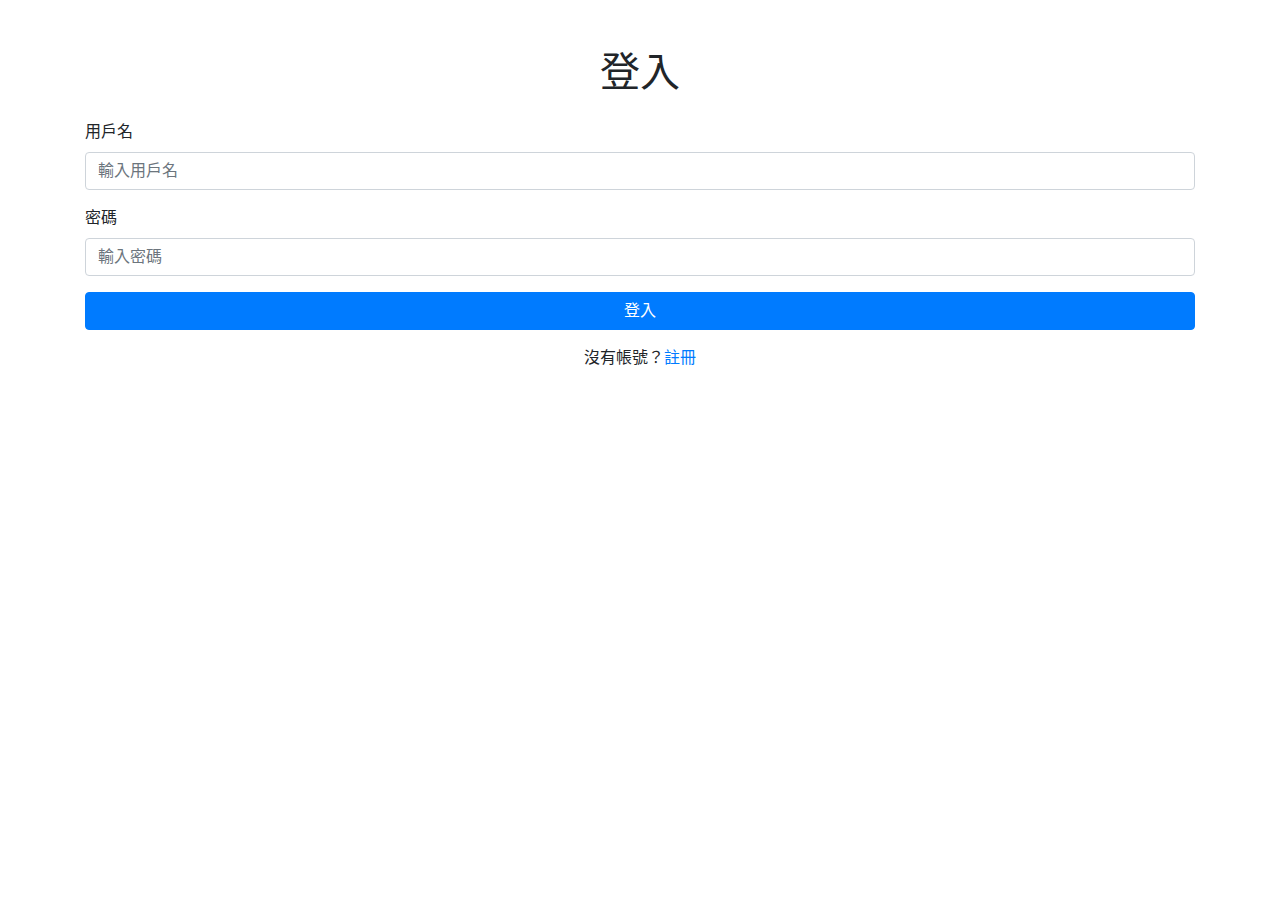
==== templates/login.html @ 7b05ea1f "memo2.0 update" ====
<!DOCTYPE html>
<html lang="zh-TW">
<head>
    <meta charset="UTF-8">
    <title>登入</title>
    <!-- 引入Bootstrap CSS -->
    <link rel="stylesheet" href="https://stackpath.bootstrapcdn.com/bootstrap/4.5.2/css/bootstrap.min.css">
    <link rel="stylesheet" href="/static/styles.css">
</head>
<body>
    <div class="container mt-5">
        <h1 class="text-center">登入</h1>
        <form id="login-form" class="mt-4">
            <div class="form-group">
                <label for="username">用戶名</label>
                <input type="text" class="form-control" id="username" placeholder="輸入用戶名" required>
            </div>
            <div class="form-group">
                <label for="password">密碼</label>
                <input type="password" class="form-control" id="password" placeholder="輸入密碼" required>
            </div>
            <button type="submit" class="btn btn-primary btn-block">登入</button>
        </form>
        <p class="text-center mt-3">沒有帳號？<a href="/register">註冊</a></p>
    </div>

    <!-- 引入Bootstrap的JS -->
    <script src="/static/auth.js"></script>
</body>
</html>
---- static/styles.css ----
/* 自定義樣式 */
body {
    font-family: Arial, sans-serif;
}

.navbar-brand {
    font-weight: bold;
}

#memo-list .memo-item {
    margin-bottom: 20px;
}

.memo-item .card {
    border: 1px solid #ccc;
}

.memo-item.important .card {
    border-color: #dc3545;
}

.modal {
    display: none;
    position: fixed;
    z-index: 1050;
    left: 0;
    top: 0;
    width: 100%;
    height: 100%;
    overflow: auto;
    background-color: rgba(0,0,0,0.5);
}

.modal.show {
    display: block;
}

.close {
    cursor: pointer;
}

.text-danger {
    color: #dc3545 !important;
}
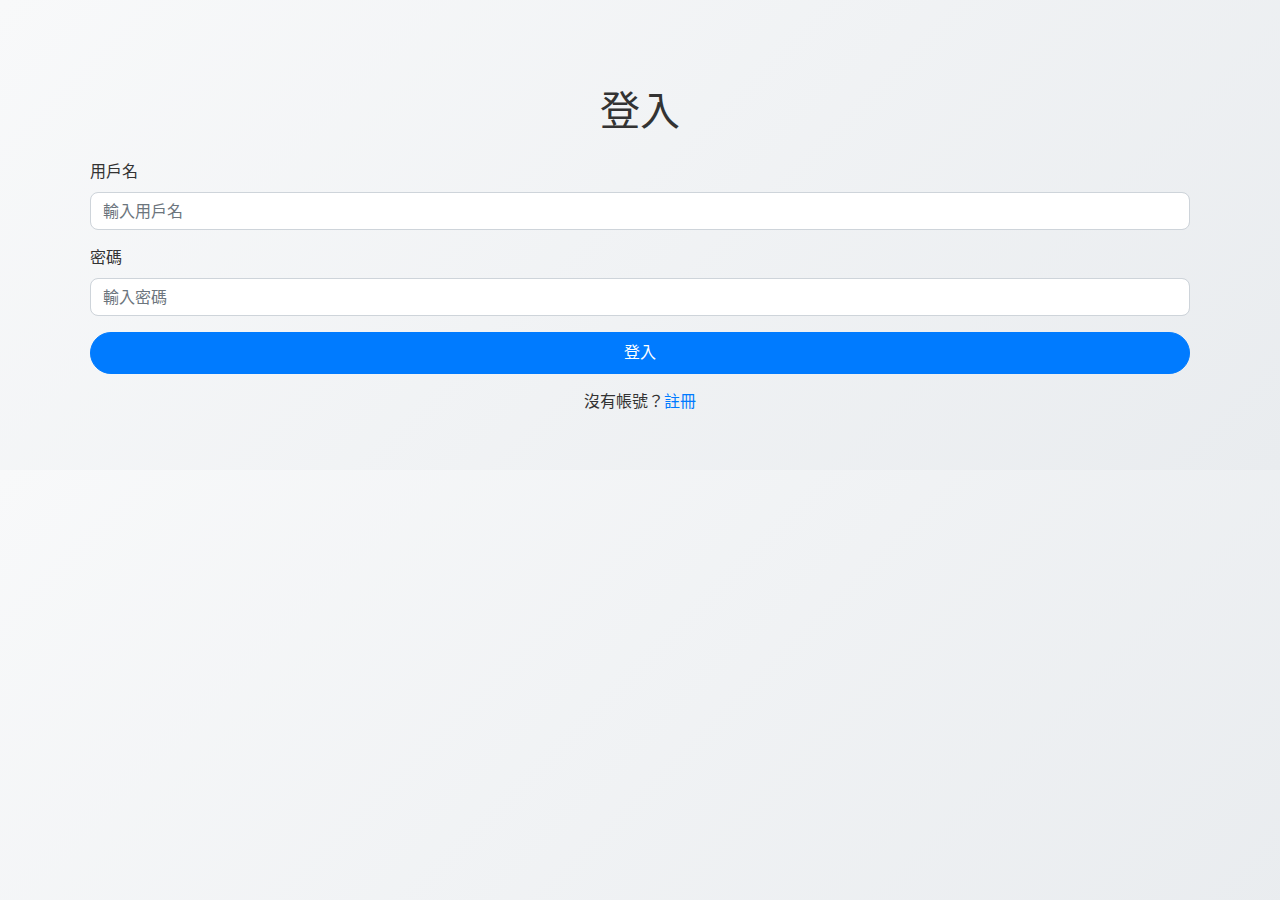
==== commit 70200db2: "update login.html comment" ====
--- a/templates/login.html
+++ b/templates/login.html
@@ -1,10 +1,15 @@
+<!-- templates/login.html -->
+
 <!DOCTYPE html>
 <html lang="zh-TW">
 <head>
     <meta charset="UTF-8">
     <title>登入</title>
-    <!-- 引入Bootstrap CSS -->
+
+    <!-- 引入外部樣式 -->
     <link rel="stylesheet" href="https://stackpath.bootstrapcdn.com/bootstrap/4.5.2/css/bootstrap.min.css">
+    
+    <!-- 引入自定義樣式 -->
     <link rel="stylesheet" href="/static/styles.css">
 </head>
 <body>
@@ -24,7 +29,7 @@
         <p class="text-center mt-3">沒有帳號？<a href="/register">註冊</a></p>
     </div>
 
-    <!-- 引入Bootstrap的JS -->
+    <!-- 引入 auth.js -->
     <script src="/static/auth.js"></script>
 </body>
 </html>
--- a/static/styles.css
+++ b/static/styles.css
@@ -1,22 +1,228 @@
-/* 自定義樣式 */
+/* static/styles.css */
+
+@import url('https://fonts.googleapis.com/css2?family=Roboto:wght@400;500;700&display=swap');
+
 body {
-    font-family: Arial, sans-serif;
+    font-family: 'Roboto', Arial, sans-serif;
+    background: linear-gradient(135deg, #f8f9fa 0%, #e9ecef 100%);
+    color: #333;
+    margin: 0;
+    padding: 0;
+    transition: all 0.3s ease;
+}
+
+.hamburger {
+    position: fixed;
+    top: 15px;
+    left: 20px;
+    cursor: pointer;
+    z-index: 1000;
+}
+
+.hamburger .line {
+    width: 30px;
+    height: 3px;
+    background-color: #333;
+    margin: 5px;
+    transition: 0.4s;
+}
+
+.hamburger.open .line:nth-child(1) {
+    transform: rotate(45deg) translate(5px, 5px);
+}
+
+.hamburger.open .line:nth-child(2) {
+    opacity: 0;
+}
+
+.hamburger.open .line:nth-child(3) {
+    transform: rotate(-45deg) translate(5px, -5px);
+}
+
+.sidebar {
+    height: 100%;
+    width: 0;
+    position: fixed;
+    top: 0;
+    left: 0;
+    background-color: #f8f9fa;
+    overflow-x: hidden;
+    transition: 0.5s;
+    z-index: 999;
+}
+
+.sidebar ul {
+    list-style: none;
+    padding: 0;
+}
+
+.sidebar ul li {
+    padding: 20px;
+    padding-left: 30px;
+    text-align: left;
+}
+
+.sidebar ul li a {
+    text-decoration: none;
+    color: #333;
+    display: block;
+}
+
+.sidebar ul li a:hover {
+    color: #007bff;
+}
+
+.background img {
+    width: 100%; 
+    height: auto;
+}
+
+.divider {
+    height: 1px;
+    overflow: hidden;
+    background-color: #e0e0e0;
+}
+
+.navbar {
+    background-color: #ffffff;
+    box-shadow: 0 2px 4px rgba(0, 0, 0, 0.1);
 }
 
 .navbar-brand {
+    padding-left: 60px;
+    font-weight: 700;
+    font-size: 1.5rem;
+    color: #007bff !important;
+}
+
+.navbar-nav .nav-link {
+    color: #555 !important;
+    font-weight: 500;
+    transition: color 0.3s;
+}
+
+.navbar-nav .nav-link:hover {
+    color: #007bff !important;
     font-weight: bold;
 }
 
+.container {
+    padding: 40px 20px;
+}
+
+.page-title {
+    font-size: 2rem;
+    font-weight: 700;
+    margin-bottom: 30px;
+    color: #333333;
+    text-align: center;
+}
+
 #memo-list .memo-item {
-    margin-bottom: 20px;
+    margin-bottom: 30px;
+    cursor: move;
 }
 
 .memo-item .card {
-    border: 1px solid #ccc;
+    border: none;
+    border-radius: 10px;
+    box-shadow: 0 4px 12px rgba(0, 0, 0, 0.05);
+    transition: transform 0.3s, box-shadow 0.3s;
+    background-color: #ffffff;
+    display: flex;
+    flex-direction: column;
+    height: 100%;
+}
+
+.memo-item .card:hover {
+    transform: translateY(-5px);
+    box-shadow: 0 8px 20px rgba(0, 0, 0, 0.1);
 }
 
 .memo-item.important .card {
+    border-left: 5px solid #dc3545;
+}
+
+.card-title {
+    font-size: 1.25rem;
+    font-weight: 600;
+    color: #333333;
+}
+
+.card-text {
+    font-size: 1rem;
+    color: #666666;
+}
+
+.memo-item.completed .card {
+    background-color: #e2e3e5;
+}
+
+.memo-item.completed .card-title {
+    text-decoration: line-through;
+    color: #6c757d;
+}
+
+.memo-item.completed .card-text {
+    color: #6c757d;
+}
+
+.btn {
+    border-radius: 50px;
+    padding: 8px 16px;
+    font-weight: 500;
+    transition: background-color 0.3s, transform 0.2s;
+}
+
+.btn-outline-primary {
+    color: #007bff;
+    border-color: #007bff;
+}
+
+.btn-outline-primary:hover {
+    background-color: #007bff;
+    color: #ffffff;
+    transform: scale(1.05);
+}
+
+.btn-outline-danger {
+    color: #dc3545;
     border-color: #dc3545;
+}
+
+.btn-outline-danger:hover {
+    background-color: #dc3545;
+    color: #ffffff;
+    transform: scale(1.05);
+}
+
+.btn-outline-warning {
+    color: #ffc107;
+    border-color: #ffc107;
+}
+
+.btn-outline-warning:hover {
+    background-color: #ffc107;
+    color: #ffffff;
+    transform: scale(1.05);
+}
+
+.btn-outline-success {
+    color: #28a745;
+    border-color: #28a745;
+    font-size: 1rem; 
+    padding: 8px 16px;
+}
+
+.btn-outline-success:hover {
+    background-color: #28a745;
+    color: #ffffff;
+    transform: scale(1.05);
+}
+
+.btn-sm {
+    padding: 5px 10px;
+    font-size: 0.875rem;
 }
 
 .modal {
@@ -27,18 +233,158 @@
     top: 0;
     width: 100%;
     height: 100%;
-    overflow: auto;
-    background-color: rgba(0,0,0,0.5);
+    overflow-y: auto;
+    background-color: rgba(0, 0, 0, 0.5);
+    transition: opacity 0.3s;
 }
 
 .modal.show {
     display: block;
+    opacity: 1;
+}
+
+.modal-dialog {
+    max-width: 500px;
+    margin: 100px auto;
+}
+
+.modal-content {
+    border-radius: 15px;
+    overflow: hidden;
+    box-shadow: 0 5px 15px rgba(0,0,0,0.3);
+}
+
+.modal-header {
+    background-color: #007bff;
+    color: #ffffff;
+    border-bottom: none;
+}
+
+.modal-title {
+    font-size: 1.5rem;
+    font-weight: 700;
 }
 
 .close {
-    cursor: pointer;
+    color: #ffffff;
+    opacity: 1;
+    font-size: 1.5rem;
+}
+
+.close:hover {
+    color: #cccccc;
+    text-decoration: none;
+}
+
+.modal-body {
+    padding: 30px;
+}
+
+.modal-footer {
+    border-top: none;
+    padding: 20px;
+    text-align: right;
+}
+
+.form-control {
+    border-radius: 8px;
+    border: 1px solid #ced4da;
+    padding: 10px 12px;
+    font-size: 1rem;
+    transition: border-color 0.3s, box-shadow 0.3s;
+}
+
+.form-control:focus {
+    border-color: #007bff;
+    box-shadow: 0 0 5px rgba(0,123,255,0.5);
 }
 
 .text-danger {
     color: #dc3545 !important;
-}
+    font-weight: 600;
+}
+
+@media (max-width: 768px) {
+    .modal-dialog {
+        margin: 50px auto;
+    }
+
+    .container {
+        padding: 20px 10px;
+    }
+}
+
+.btn:hover {
+    transform: translateY(-2px);
+}
+
+.table {
+    width: 100%;
+    margin-bottom: 1rem;
+    color: #212529;
+}
+
+.table thead th {
+    vertical-align: bottom;
+    border-bottom: 2px solid #dee2e6;
+}
+
+.table tbody + tbody {
+    border-top: 2px solid #dee2e6;
+}
+
+.table .table-responsive {
+    overflow-x: auto;
+}
+
+.memo-item .card-body {
+    position: relative;
+    display: flex;
+    flex-direction: column;
+}
+
+.memo-item .card-body button {
+    margin-left: 5px;
+}
+
+.memo-item .card-body .button-group {
+    margin-top: auto;
+    display: flex;
+    justify-content: flex-end;
+    align-items: center;
+}
+
+.page-title {
+    font-size: 2rem;
+    font-weight: 700;
+    margin-bottom: 30px;
+    color: #333333;
+    text-align: center;
+}
+
+body {
+    background: linear-gradient(135deg, #f8f9fa 0%, #e9ecef 100%);
+}
+
+* {
+    transition: all 0.3s ease;
+}
+
+.footer {
+    font-size: 0.8em;
+    position: fixed;
+    bottom: 0;
+    left: 0;
+    right: 0;
+    text-align: center;
+    color: gray;
+    align-items: center;
+}
+
+.material-symbols-outlined {
+    font-size: 1.5em;
+    padding-right: 5px;
+    display: inline-block;
+    vertical-align: middle;
+    transform: translateY(-.1em);
+}
